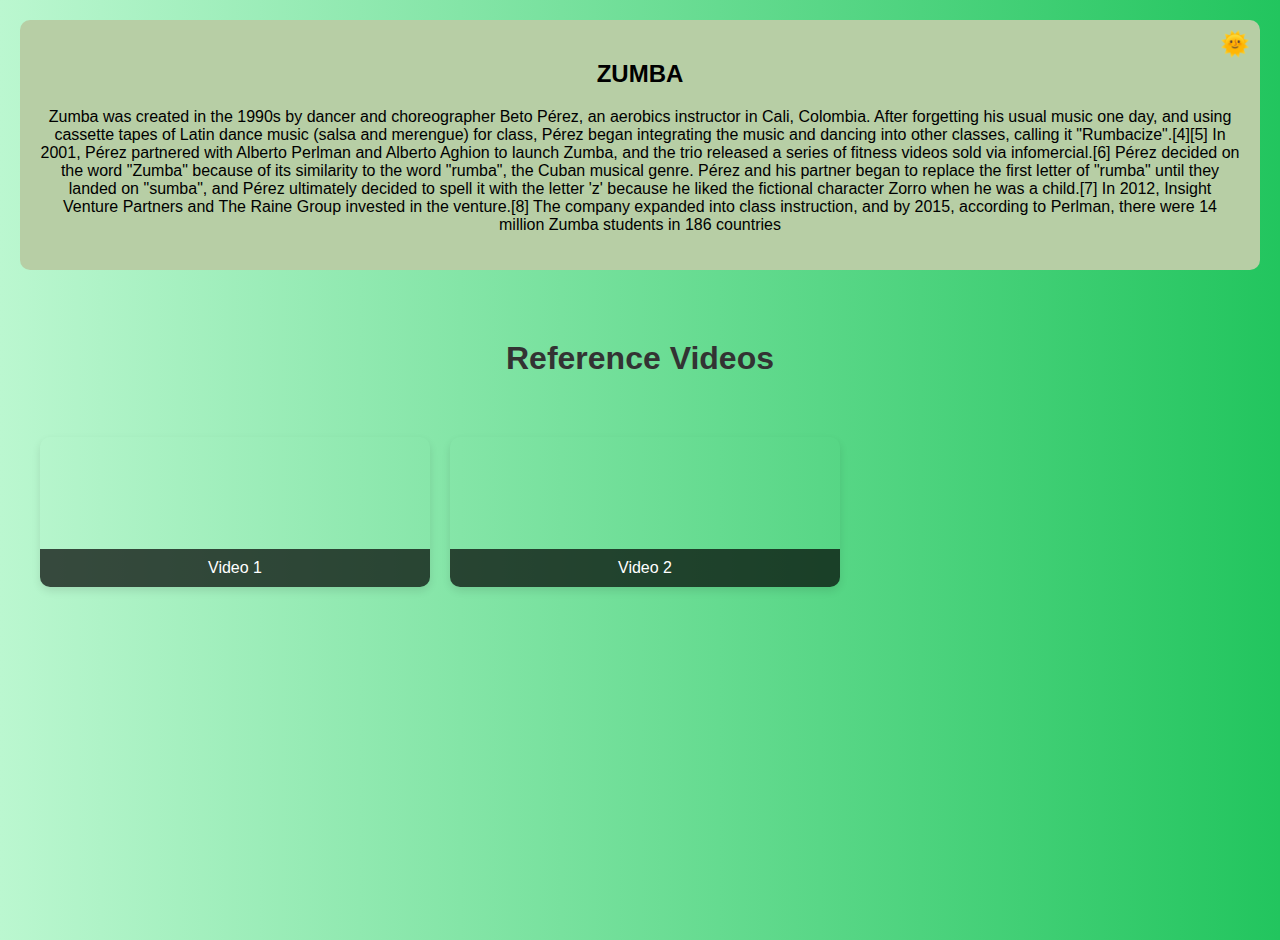
==== zumba.html @ d45966a3 "Add files via upload" ====
<!DOCTYPE html>
<html lang="en">
<head>
    <meta charset="UTF-8">
    <meta name="viewport" content="width=device-width, initial-scale=1.0">
    <title>Video Thumbnails</title>
    <style>
        body {
            margin: 0;
            padding: 20px;
            justify-content: center;
            align-items: center;
            min-height: 100vh;
            background: linear-gradient(to right , #bbf7d0, #22c55e);
            font-family: Arial, sans-serif;
        }

        .video-grid {
            display: grid;
            grid-template-columns: repeat(2, 1fr);
            gap: 20px;
            max-width: 800px;
        }

        .video-container {
            position: relative;
            width: 100%;
            border-radius: 10px;
            overflow: hidden;
            box-shadow: 0 4px 8px rgba(0,0,0,0.1);
            transition: transform 0.3s ease;
        }

        .video-container:hover {
            transform: scale(1.05);
        }

        .info-section {
            background: #b7cea5;
            padding: 20px;
            margin-bottom: 30px;
            border-radius: 10px;
        }
        video {
            width: 100%;
            display: block;
        }

        .dark-mode {
            background: linear-gradient(to bottom, #2c3e50, #4ca1af);
            color: white;
        }

        .theme-toggle {
            position: fixed;
            top: 20px;
            right: 20px;
            padding: 10px;
            border: none;
            border-radius: 50%;
            cursor: pointer;
            background: transparent;
            font-size: 24px;
        }

        .video-title {
            position: absolute;
            bottom: 0;
            left: 0;
            right: 0;
            background: rgba(0,0,0,0.7);
            color: white;
            padding: 10px;
            text-align: center;
        }
        .blogs-section {
            max-width: 1200px;
            margin: 0 auto;
            padding: 20px;
        }

        .blogs-section h1 {
            text-align: center;
            color: #333;
            margin-bottom: 40px;
        }
    </style>
</head>
<body>
    <button class="theme-toggle" onclick="toggleTheme()">🌞</button>
    <div class="info-section" style="text-align: center; padding: 20px; margin-bottom: 30px;">
        <h2>ZUMBA</h2>
        <p>Zumba was created in the 1990s by dancer and choreographer Beto Pérez, an aerobics instructor in Cali, Colombia. After forgetting his usual music one day, and using cassette tapes of Latin dance music (salsa and merengue) for class, Pérez began integrating the music and dancing into other classes, calling it "Rumbacize".[4][5]

            In 2001, Pérez partnered with Alberto Perlman and Alberto Aghion to launch Zumba, and the trio released a series of fitness videos sold via infomercial.[6] Pérez decided on the word "Zumba" because of its similarity to the word "rumba", the Cuban musical genre. Pérez and his partner began to replace the first letter of "rumba" until they landed on "sumba", and Pérez ultimately decided to spell it with the letter 'z' because he liked the fictional character Zorro when he was a child.[7]
            
            In 2012, Insight Venture Partners and The Raine Group invested in the venture.[8] The company expanded into class instruction, and by 2015, according to Perlman, there were 14 million Zumba students in 186 countries</p>
    </div>
    <div class="blogs-section">
    <h1 class="blogs-section h1">Reference Videos</h1>
    <div class="video-grid">
        <div class="video-container">
            <a href="https://youtu.be/ka4tN6RJvgQ?si=u1JuHaZj2tE3wTu6">
            <video poster="./zumba-thumbnail-1.jpeg" muted>
                <source src="video1.mp4" type="video/mp4">
            </video>
            <div class="video-title">Video 1</div>
            </a>
        </div>
        <div class="video-container">
            <a href="https://youtu.be/6rsffeMsRxI?si=_6ZPxA_xmTchEo8s">
            <video poster="./zumba-thumbnail-2.jpeg" muted>
                <source src="video2.mp4" type="video/mp4">
            </video>
        </a>
            <div class="video-title">Video 2</div>
        </div>
  
    </div>
</div>

    <script>
        const videos = document.querySelectorAll('video');
        
        videos.forEach(video => {
            video.addEventListener('mouseenter', () => {
                video.play();
            });
            
            video.addEventListener('mouseleave', () => {
                video.pause();
                video.currentTime = 0;
            });
        });
        function toggleTheme() {
            const body = document.body;
            const themeToggle = document.querySelector('.theme-toggle');
            body.classList.toggle('dark-mode');
            if (body.classList.contains('dark-mode')) {
                themeToggle.innerText = '🌜';
            } else {
                themeToggle.innerText = '🌞';
            }
        }
    </script>
</body>
</html></video>
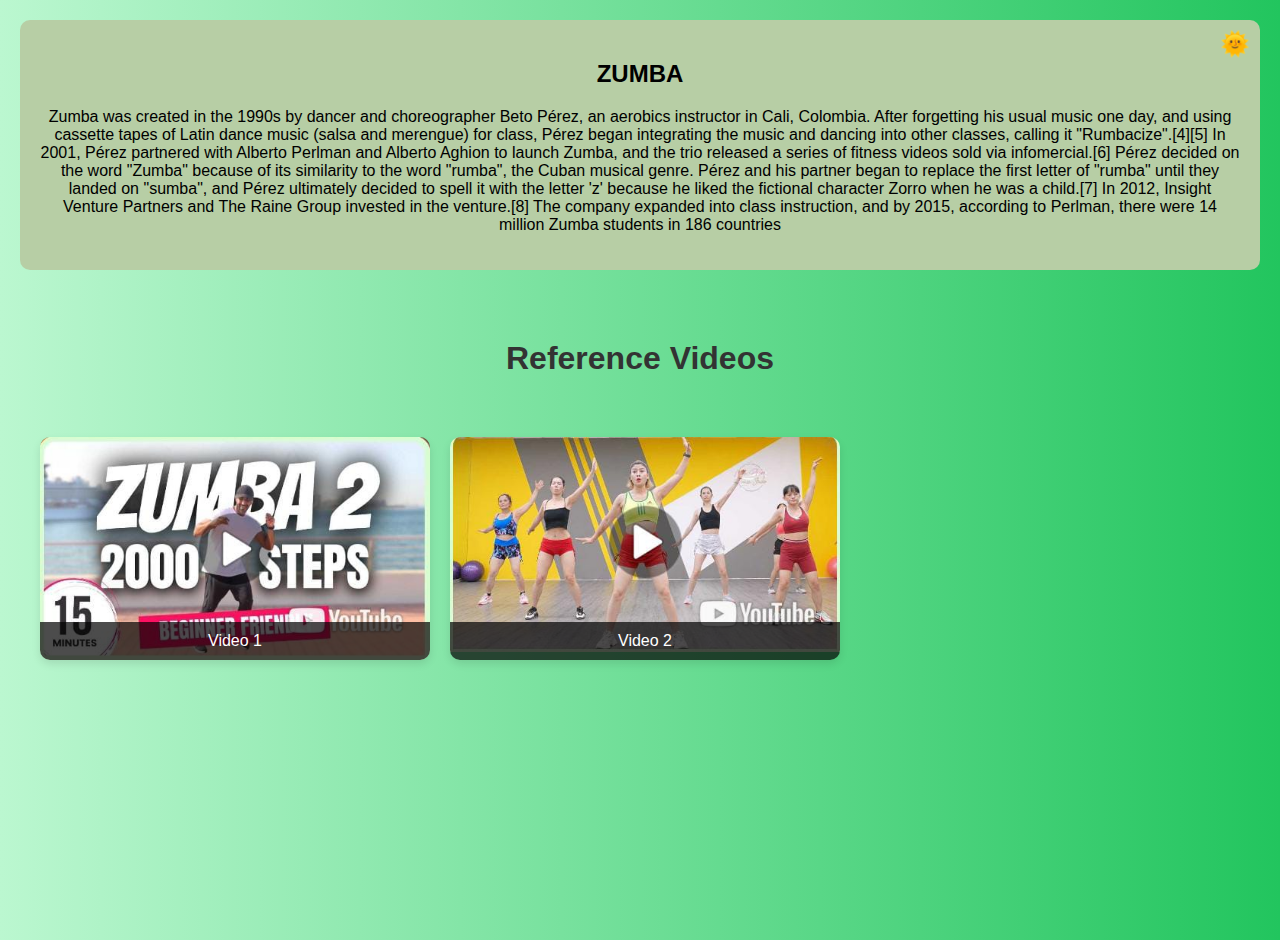
==== commit 3a99e8ab: "Add files via upload" ====
--- a/zumba.html
+++ b/zumba.html
@@ -101,7 +101,7 @@
     <div class="video-grid">
         <div class="video-container">
             <a href="https://youtu.be/ka4tN6RJvgQ?si=u1JuHaZj2tE3wTu6">
-            <video poster="./zumba-thumbnail-1.jpeg" muted>
+            <video poster="./zumba-thumbnail-1.jpg" muted>
                 <source src="video1.mp4" type="video/mp4">
             </video>
             <div class="video-title">Video 1</div>
@@ -109,7 +109,7 @@
         </div>
         <div class="video-container">
             <a href="https://youtu.be/6rsffeMsRxI?si=_6ZPxA_xmTchEo8s">
-            <video poster="./zumba-thumbnail-2.jpeg" muted>
+            <video poster="./zumba-thumbnail-2.jpg" muted>
                 <source src="video2.mp4" type="video/mp4">
             </video>
         </a>
